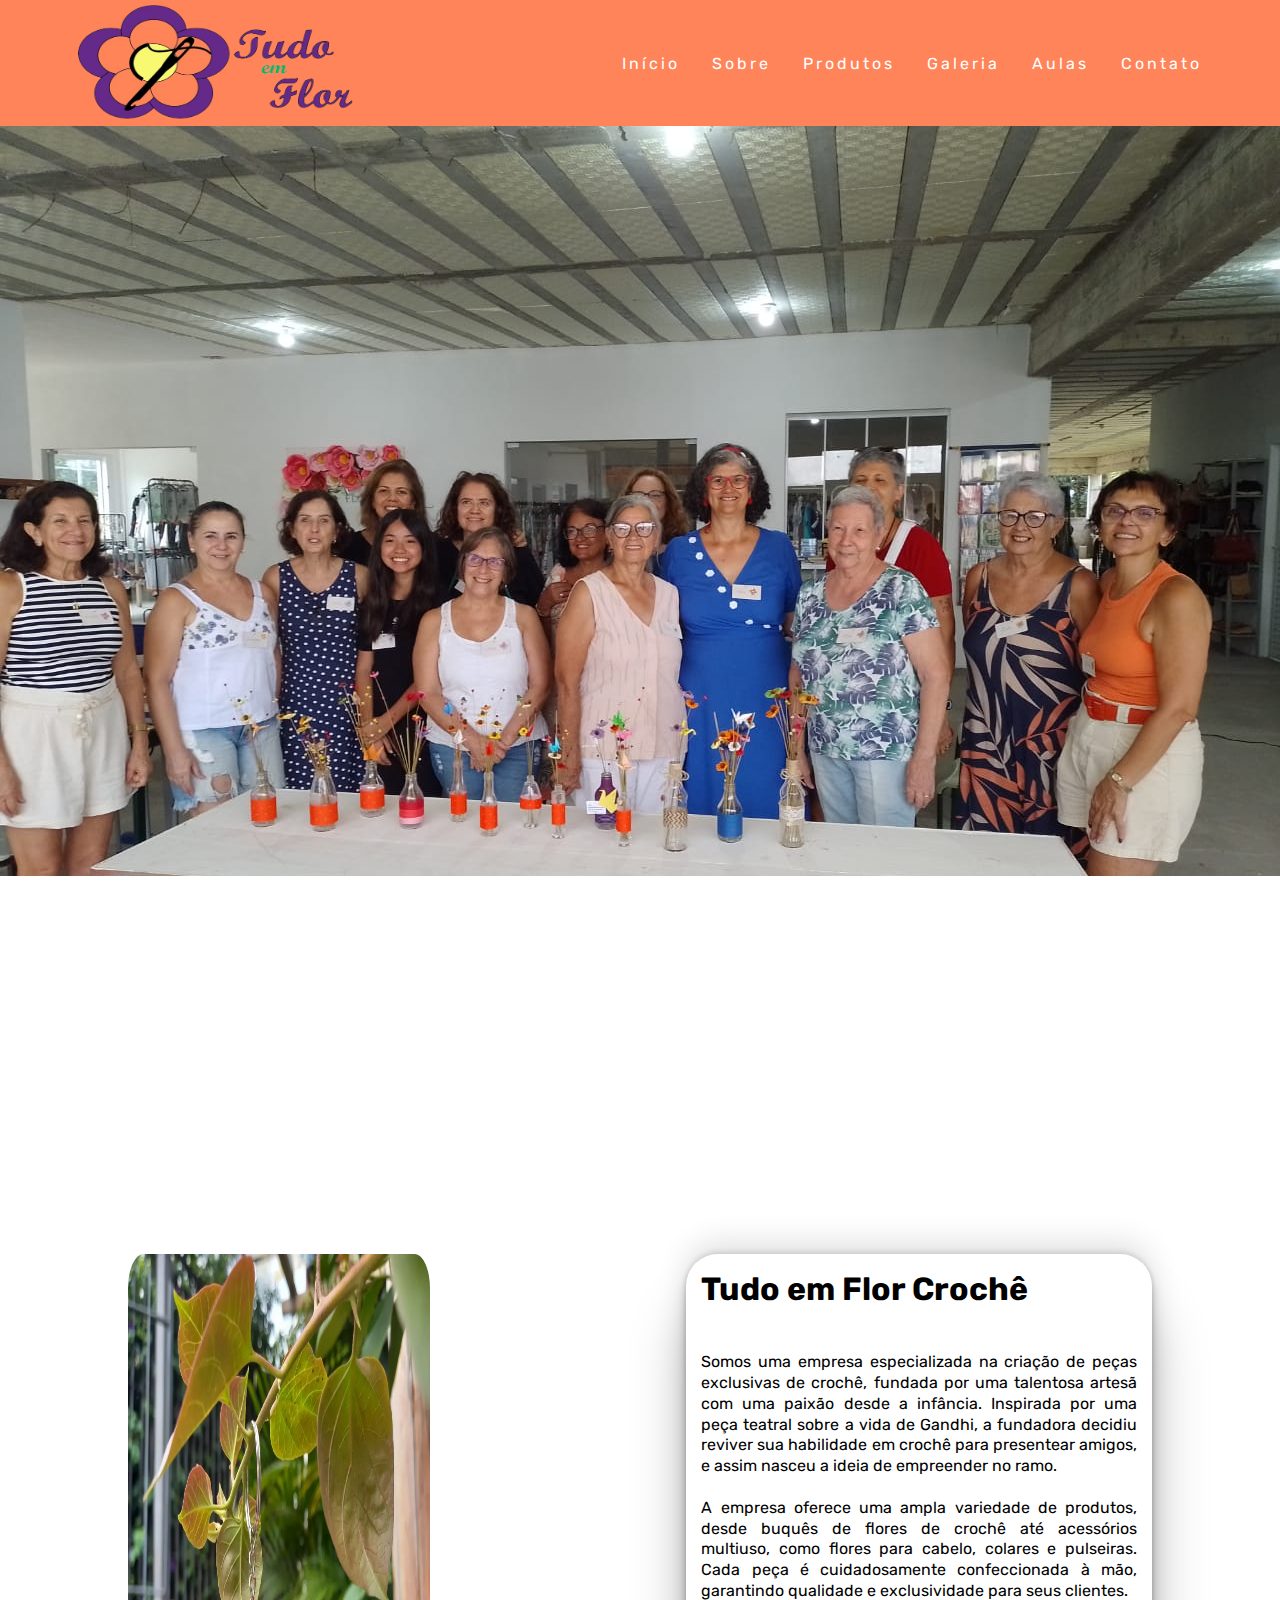
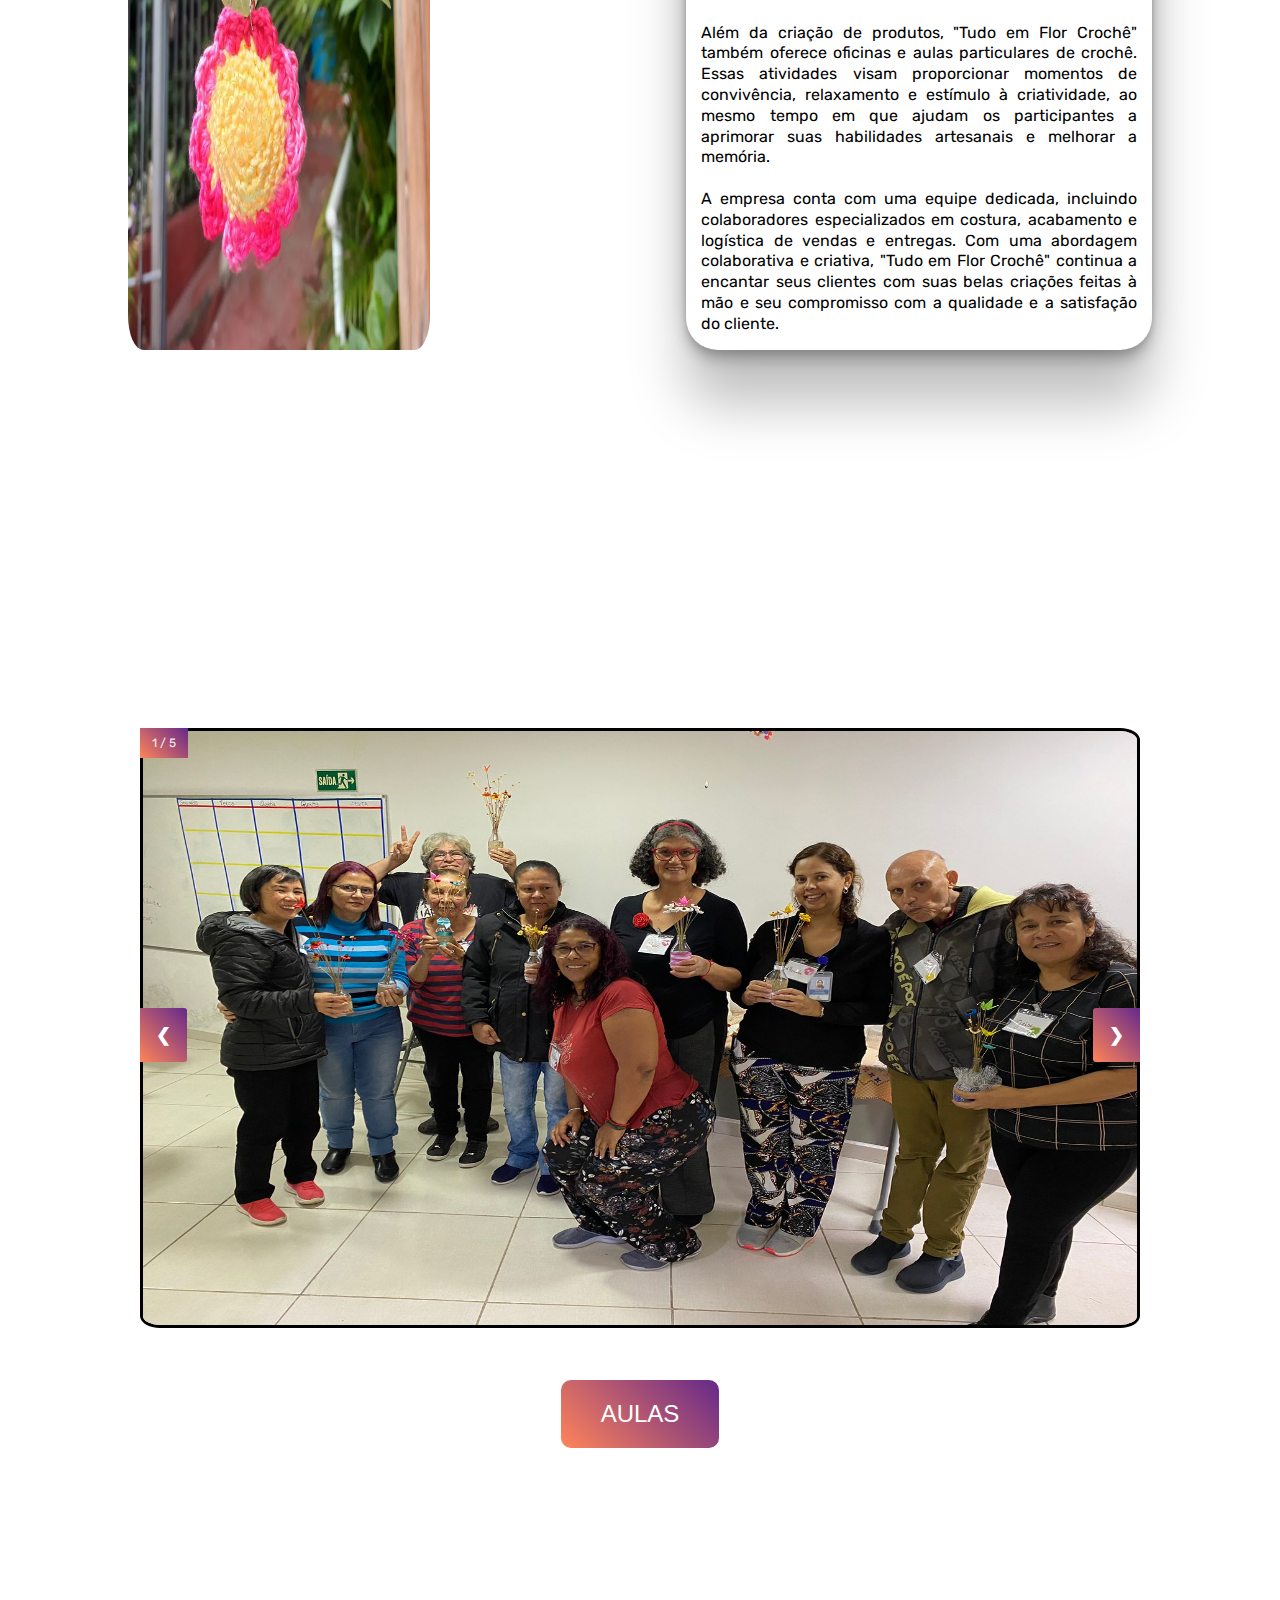
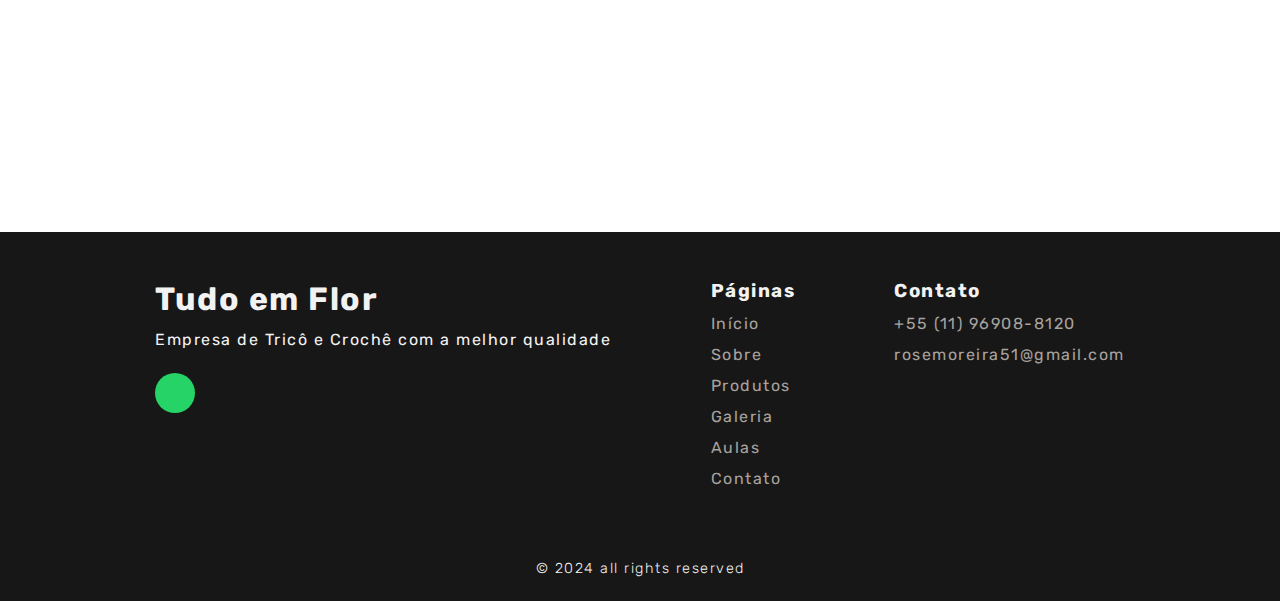
==== index.html @ e29240aa "aaaaaaaaaa3" ====
<!DOCTYPE html>
<html lang="pt-br">
  <head>
    <meta charset="UTF-8" />
    <meta http-equiv="X-UA-Compatible" content="IE=edge" />
    <meta name="viewport" content="width=device-width, initial-scale=1.0" />
    <title>Tudo em Flor</title>
    <link rel="stylesheet" href="Tudo em FLOR/CSS/style.css" />
    <link rel="preconnect" href="https://fonts.googleapis.com">
    <link rel="preconnect" href="https://fonts.gstatic.com" crossorigin>
    <link href="https://fonts.googleapis.com/css2?family=Rubik:ital,wght@0,300..900;1,300..900&display=swap" rel="stylesheet">
    <link rel="stylesheet" href="https://cdnjs.cloudflare.com/ajax/libs/font-awesome/6.5.2/css/all.min.css" integrity="sha512-SnH5WK+bZxgPHs44uWIX+LLJAJ9/2PkPKZ5QiAj6Ta86w+fsb2TkcmfRyVX3pBnMFcV7oQPJkl9QevSCWr3W6A==" crossorigin="anonymous" referrerpolicy="no-referrer" />
</head>
<body>
    <header>
      <nav>
      <img class="logo" src="Tudo em FLOR/img/LOGO_HORIZONTAL.png" >
        <div class="mobile-menu">
        <div class="line1"></div>
        <div class="line2"></div>
        <div class="line3"></div>
      </div>
      <ul class="nav-list">
        <li><a href="index.html">Início</a></li>
        <li><a href="">Sobre</a></li>
        <li><a href="../produtos/produtos.html">Produtos</a></li>
        <li><a href="../galeria/galeria.html">Galeria</a></li>
        <li><a href="#">Aulas</a></li>
        <li><a href="../formulario/form.html">Contato</a></li>
      </ul>
      </nav>
    </header>
    <main>
      <div class="carrossel">
      <div class="container">
        <img src="Tudo em FLOR/img/PRINCIPAL1.jpeg"/>
        <img src="Tudo em FLOR/img/PRINCIPAL2 red.jpeg"/>
        <img src="Tudo em FLOR/img/PRINCIPAL3.jpeg"/>
      </div>
      </div> 
      <section class="rose">
        <div class="imagem">
          <img src="Tudo em FLOR/img/FLOR_TEXTO.jpeg" style="margin-bottom: 0px;">
        </div>
        <div class="texto">
          <h1>Tudo em Flor Crochê</h1>
          <br> <br>
          <p>Somos uma empresa especializada na criação de peças exclusivas de crochê, fundada por uma talentosa artesã com uma paixão desde a infância. Inspirada por uma peça teatral sobre a vida de Gandhi, a fundadora decidiu reviver sua habilidade em crochê para presentear amigos, e assim nasceu a ideia de empreender no ramo.
          <br> <br>
          A empresa oferece uma ampla variedade de produtos, desde buquês de flores de crochê até acessórios multiuso, como flores para cabelo, colares e pulseiras. Cada peça é cuidadosamente confeccionada à mão, garantindo qualidade e exclusividade para seus clientes.
          <br> <br>
          Além da criação de produtos, "Tudo em Flor Crochê" também oferece oficinas e aulas particulares de crochê. Essas atividades visam proporcionar momentos de convivência, relaxamento e estímulo à criatividade, ao mesmo tempo em que ajudam os participantes a aprimorar suas habilidades artesanais e melhorar a memória.
          <br> <br>
          A empresa conta com uma equipe dedicada, incluindo colaboradores especializados em costura, acabamento e logística de vendas e entregas. Com uma abordagem colaborativa e criativa, "Tudo em Flor Crochê" continua a encantar seus clientes com suas belas criações feitas à mão e seu compromisso com a qualidade e a satisfação do cliente.</p>
        </div>
      </section>

      <!-- CARROSEL 2 -->
      <section class="carrossel2">
      <!-- Slideshow container -->
        <div class="slideshow-container">
          <!-- Full-width images with number and caption text -->
          <div class="mySlides fade">
            <div class="numbertext">1 / 5
          </div>
          <img src="Tudo em FLOR/img/FOTOAULA1.jpeg" style="width:100%">
          <div class="text">
            <button class="aulas23">
              <a href="">AULAS</a>
            </button>
          </div>
          </div> 

          <div class="mySlides fade">
            <div class="numbertext">2 / 5
            </div>
            <img src="Tudo em FLOR/img/FOTOAULA2.jpeg" style="width:100%">
            <div class="text">
              <button class="aulas23">
                <a href="">AULAS</a>
              </button>
            </div>
          </div>

          <div class="mySlides fade">
            <div class="numbertext">3 / 5
            </div>
            <img src="Tudo em FLOR/img/FOTOAULA3.jpeg" style="width:100%">
            <div class="text">
              <button class="aulas23">
                <a href="">AULAS</a>
              </button>
            </div>
          </div>

          <div class="mySlides fade">
            <div class="numbertext">4 / 5
            </div>
            <img src="Tudo em FLOR/img/FOTOAULA4.jpeg" style="width:100%">
            <div class="text">
              <button class="aulas23">
                <a href="">AULAS</a>
              </button>
            </div>
          </div>

          <div class="mySlides fade">
            <div class="numbertext">5 / 5
            </div>
            <img src="Tudo em FLOR/img/FOTOAULA5.jpeg" style="width:100%">
            <div class="text">
              <button class="aulas23">
                <a href="">AULAS</a>
              </button>
            </div>
          </div>
          <!-- Next and previous buttons -->
          <a class="prev" onclick="plusSlides(-1)">&#10094;</a>
          <a class="next" onclick="plusSlides(1)">&#10095;</a>
        </div>
        

    </section>
    <!-- CARROSEL 2 -->

    </main>
    <footer>
      <div id="footer_content">
          <div id="footer_contacts">
              <h1>Tudo em Flor</h1>
              <p>Empresa de Tricô e Crochê com a melhor qualidade</p>

              <div id="footer_social_media">
                  
                  <a href="https://shortlurl.com/vqLK" target="_blank" class="footer-link" id="whatsapp">
                      <i class="fa-brands fa-whatsapp"></i>
                  </a>
              </div>
          </div>
          
          <ul class="footer-list">
              <li>
                  <h3>Páginas</h3>
              </li>
              <li>
                  <a href="#" class="footer-link">Início</a>
              </li>
              <li>
                  <a href="#" class="footer-link">Sobre</a>
              </li>
              <li>
                  <a href="#" class="footer-link">Produtos</a>
              </li>
              <li>
                <a href="#" class="footer-link">Galeria</a>
            </li>
            <li>
              <a href="#" class="footer-link">Aulas</a>
          </li>
            <li>
              <a href="#" class="footer-link">Contato</a>
          </li>
          </ul>

          <ul class="footer-list">
              <li>
                  <h3>Contato</h3>
              </li>
              <li>
                  <a class="footer-link">+55 (11) 96908-8120</a>
              </li>
              <li>
                  <a href="https://www.google.com/intl/pt-BR/gmail/about/" class="footer-link" target="_blank">rosemoreira51@gmail.com</a>
              </li>
          </ul> 
      </div>
      <div id="footer_copyright">
          &#169
          2024 all rights reserved
      </div>
  </footer>
    <script src="script.js"></script>
  </body>
</html>
---- Tudo em FLOR/CSS/style.css ----
@import url(nav.css);
@import url(carroselprincipal.css);
@import url(textocomimagem.css);
@import url(carrosel2.css);
@import url(footer.css);
@font-face {
  font-family: 'Fonte Eras Bold ITC';
  src: url(Eras-Bold-ITC_15884.ttf);
  font-family: 'scrpit-mt-bold';
  src: url(script-mt-bold.ttf);
}
* {
  margin: 0;
  padding: 0;
  box-sizing: border-box;
}
a {
  color: #fff;
  text-decoration: none;
  transition: 0.3s;
}
body {
  margin: 0;
  min-height: 100vh;
}

main
{
  max-width: 100%;
  margin: auto;
}
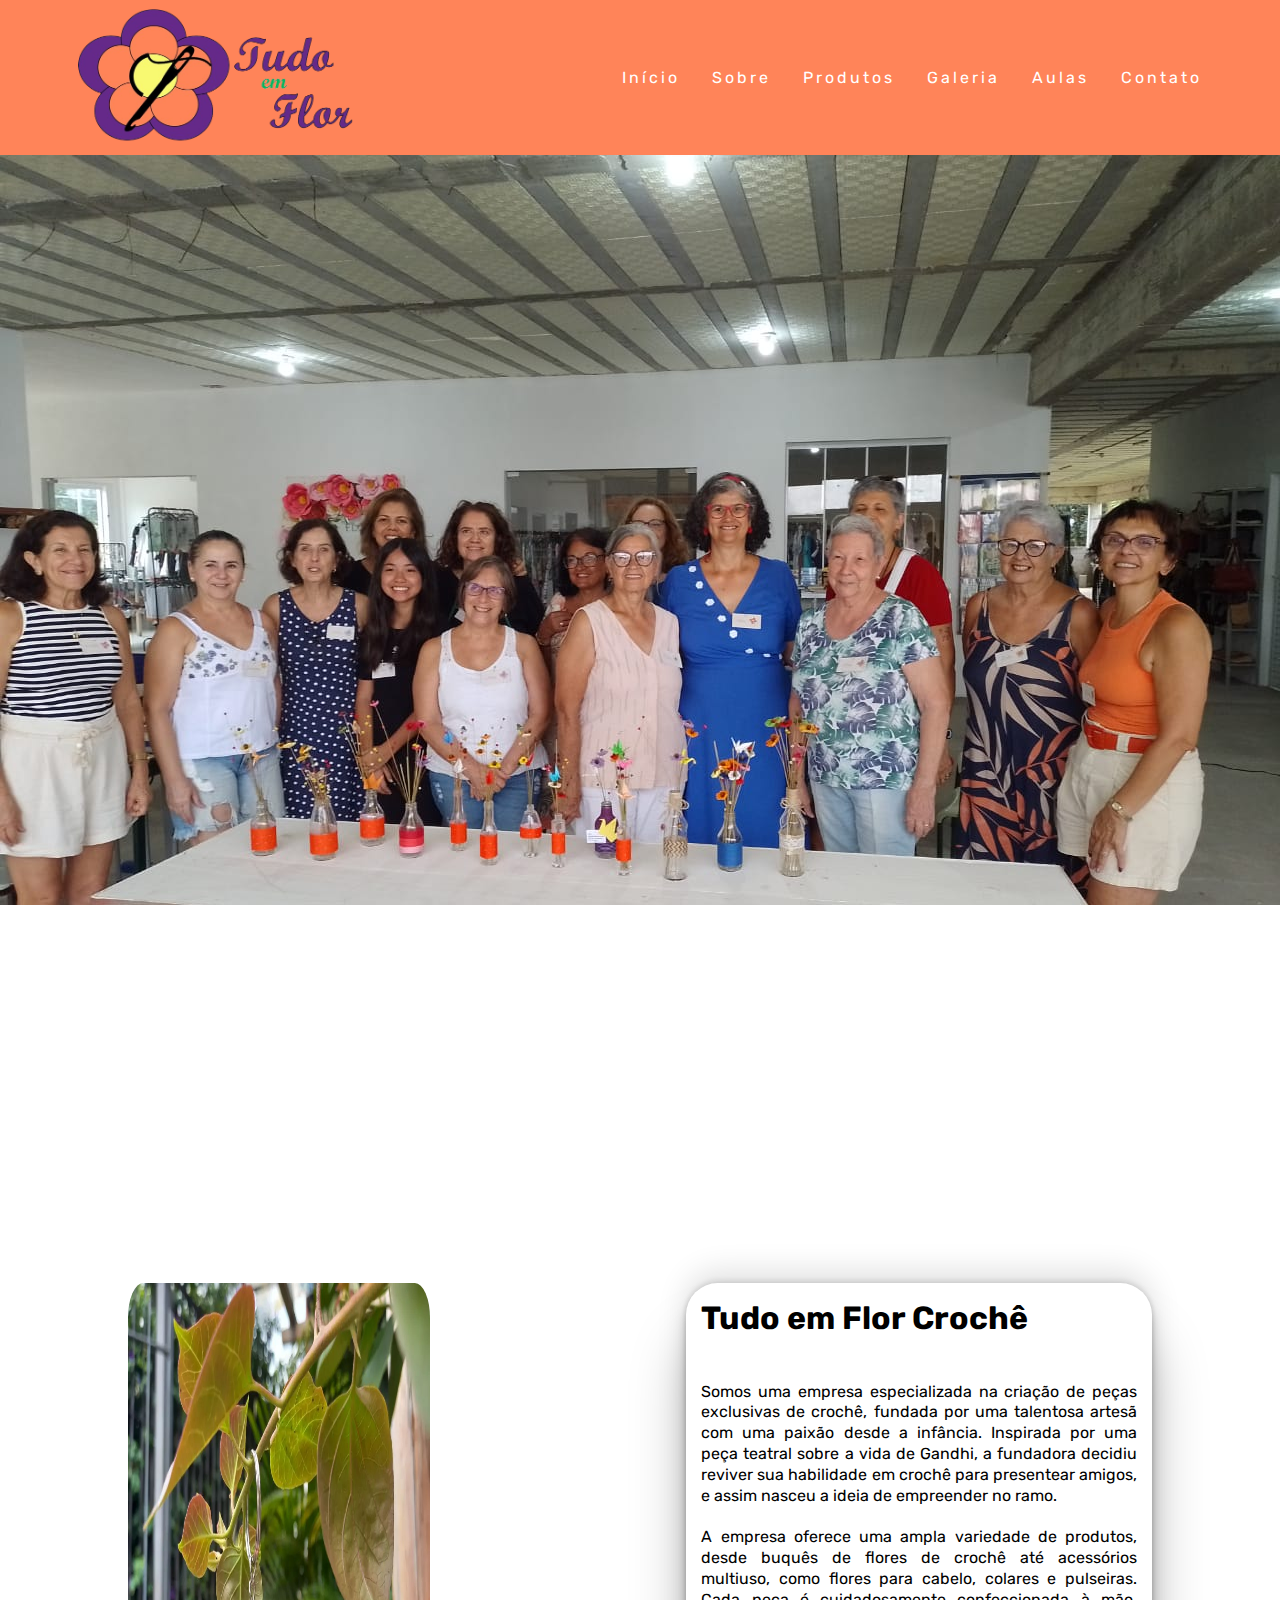
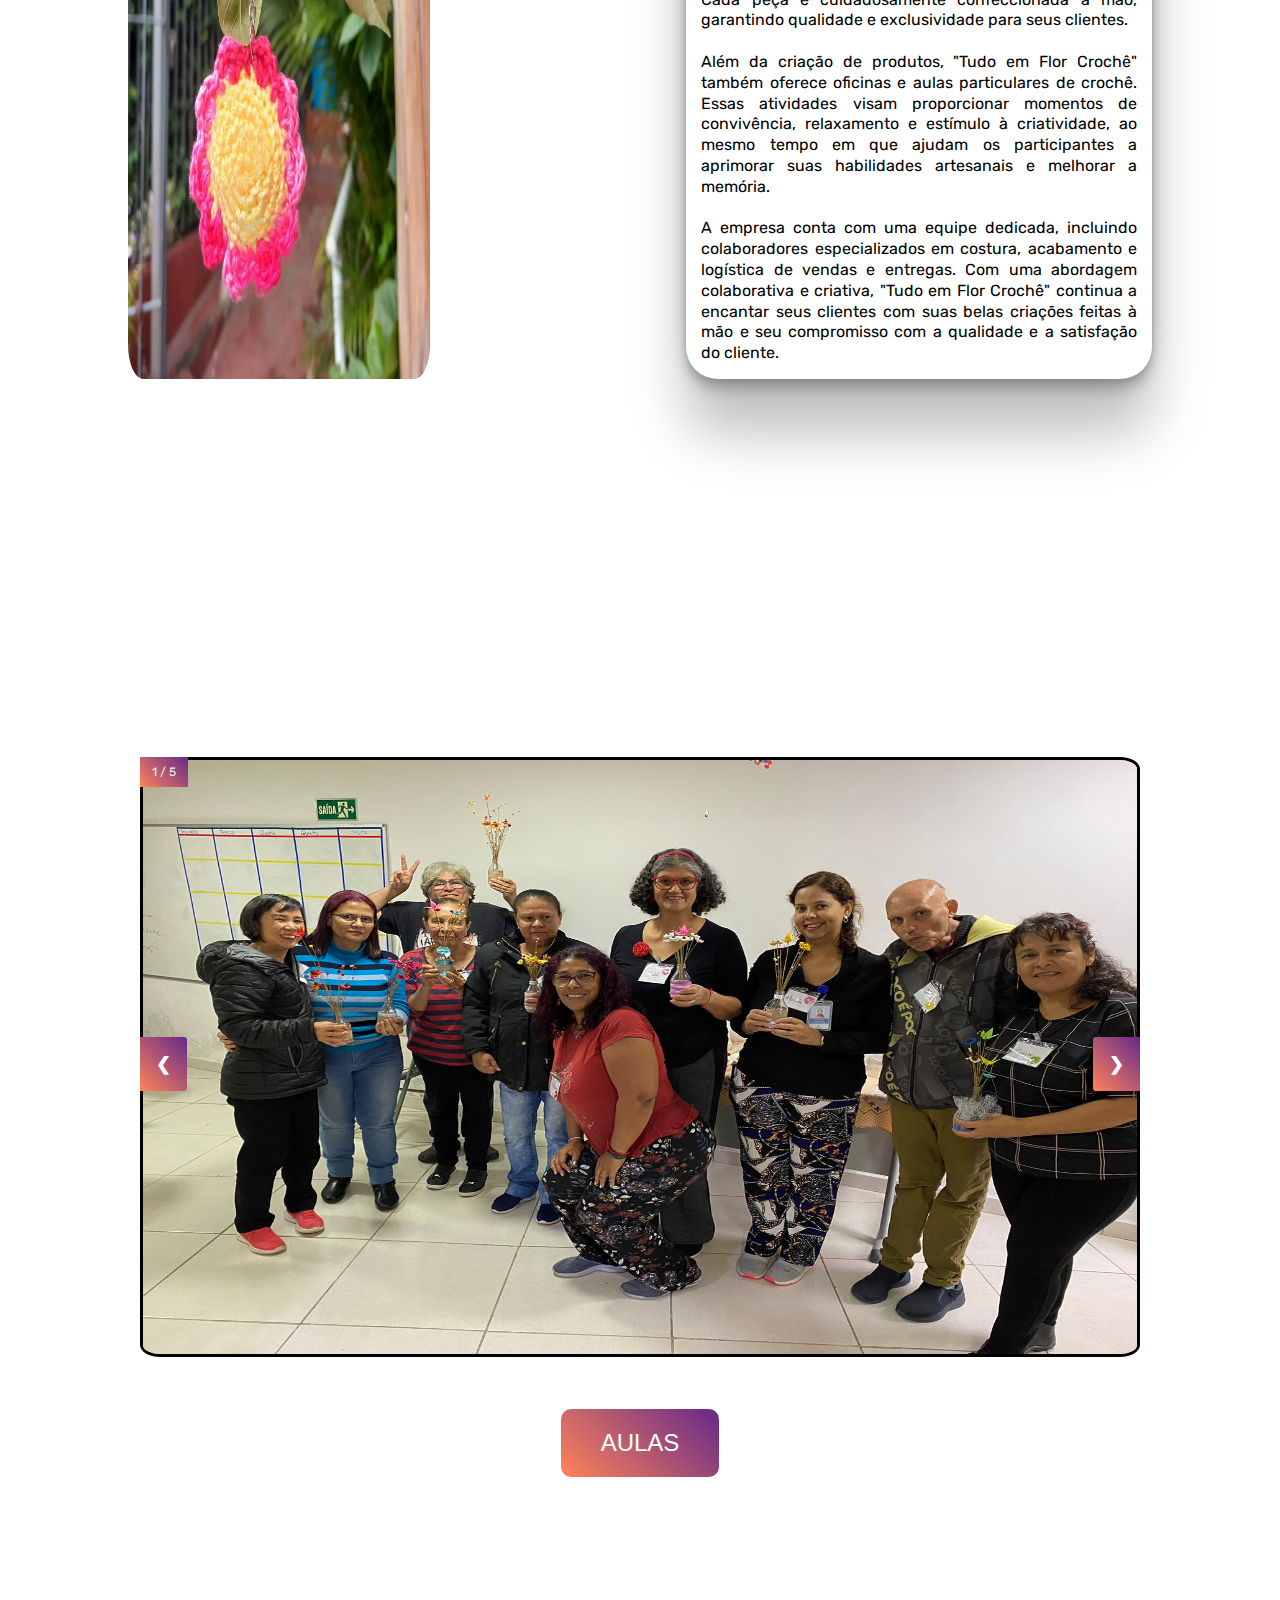
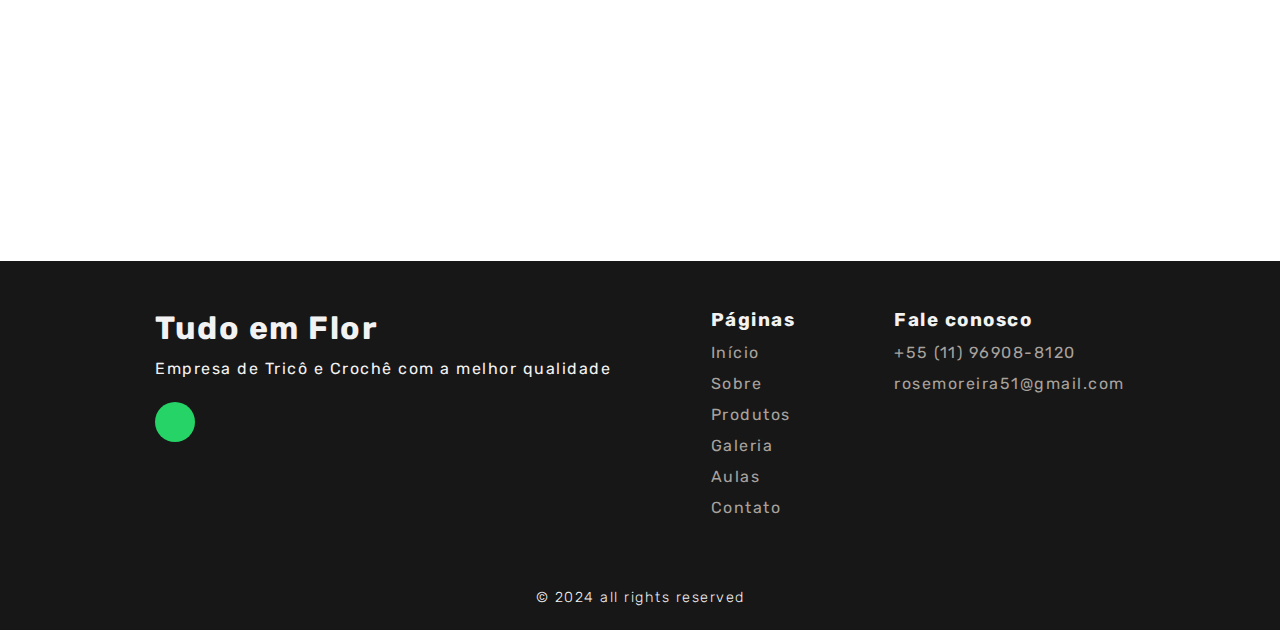
==== commit 10130fef: "aaaaaaaaaaaaaaaa" ====
--- a/index.html
+++ b/index.html
@@ -22,11 +22,11 @@
       </div>
       <ul class="nav-list">
         <li><a href="index.html">Início</a></li>
-        <li><a href="">Sobre</a></li>
-        <li><a href="../produtos/produtos.html">Produtos</a></li>
-        <li><a href="../galeria/galeria.html">Galeria</a></li>
-        <li><a href="#">Aulas</a></li>
-        <li><a href="../formulario/form.html">Contato</a></li>
+        <li><a href="Sobre nós/sobre.html">Sobre</a></li>
+        <li><a href="produtos/produtos.html">Produtos</a></li>
+        <li><a href="galeria/galeria.html">Galeria</a></li>
+        <li><a href="TudoemFlor AULAS/aulas.html">Aulas</a></li>
+        <li><a href="formulario/form.html">Contato</a></li>
       </ul>
       </nav>
     </header>
@@ -66,7 +66,7 @@
           <img src="Tudo em FLOR/img/FOTOAULA1.jpeg" style="width:100%">
           <div class="text">
             <button class="aulas23">
-              <a href="">AULAS</a>
+              <a href="TudoemFlor AULAS/aulas.html">AULAS</a>
             </button>
           </div>
           </div> 
@@ -77,7 +77,7 @@
             <img src="Tudo em FLOR/img/FOTOAULA2.jpeg" style="width:100%">
             <div class="text">
               <button class="aulas23">
-                <a href="">AULAS</a>
+                <a href="TudoemFlor AULAS/aulas.html">AULAS</a>
               </button>
             </div>
           </div>
@@ -88,7 +88,7 @@
             <img src="Tudo em FLOR/img/FOTOAULA3.jpeg" style="width:100%">
             <div class="text">
               <button class="aulas23">
-                <a href="">AULAS</a>
+                <a href="TudoemFlor AULAS/aulas.html">AULAS</a>
               </button>
             </div>
           </div>
@@ -99,7 +99,7 @@
             <img src="Tudo em FLOR/img/FOTOAULA4.jpeg" style="width:100%">
             <div class="text">
               <button class="aulas23">
-                <a href="">AULAS</a>
+                <a href="TudoemFlor AULAS/aulas.html">AULAS</a>
               </button>
             </div>
           </div>
@@ -110,7 +110,7 @@
             <img src="Tudo em FLOR/img/FOTOAULA5.jpeg" style="width:100%">
             <div class="text">
               <button class="aulas23">
-                <a href="">AULAS</a>
+                <a href="TudoemFlor AULAS/aulas.html">AULAS</a>
               </button>
             </div>
           </div>
@@ -143,28 +143,28 @@
                   <h3>Páginas</h3>
               </li>
               <li>
-                  <a href="#" class="footer-link">Início</a>
+                  <a href="index.html" class="footer-link">Início</a>
               </li>
               <li>
-                  <a href="#" class="footer-link">Sobre</a>
+                  <a href="Sobre nós/sobre.html" class="footer-link">Sobre</a>
               </li>
               <li>
-                  <a href="#" class="footer-link">Produtos</a>
+                  <a href="produtos/produtos.html" class="footer-link">Produtos</a>
               </li>
               <li>
-                <a href="#" class="footer-link">Galeria</a>
+                <a href="galeria/galeria.html" class="footer-link">Galeria</a>
             </li>
             <li>
-              <a href="#" class="footer-link">Aulas</a>
+              <a href="TudoemFlor AULAS/aulas.html" class="footer-link">Aulas</a>
           </li>
             <li>
-              <a href="#" class="footer-link">Contato</a>
+              <a href="formulario/form.html" class="footer-link">Contato</a>
           </li>
           </ul>
 
           <ul class="footer-list">
               <li>
-                  <h3>Contato</h3>
+                  <h3>Fale conosco</h3>
               </li>
               <li>
                   <a class="footer-link">+55 (11) 96908-8120</a>
